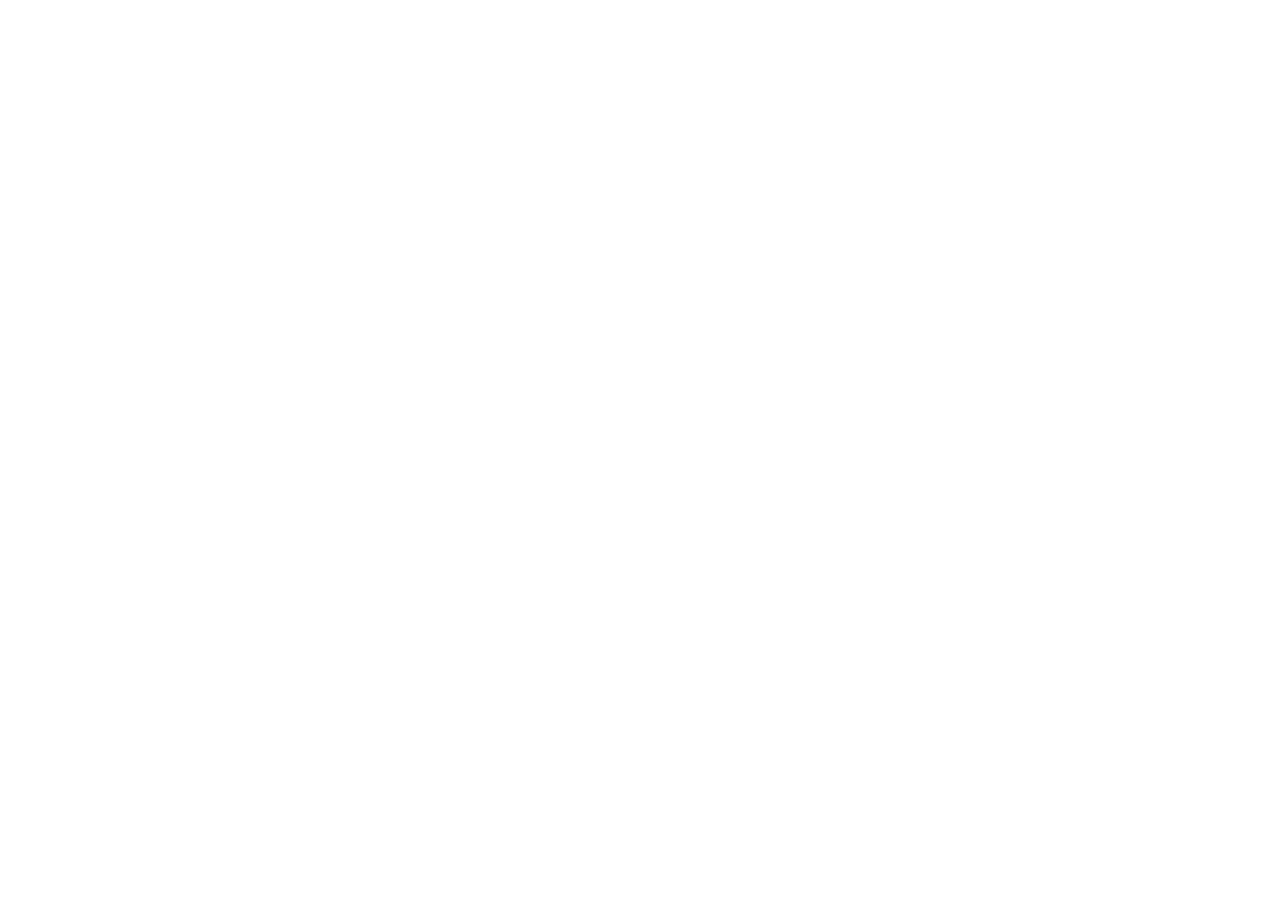
==== login.html @ 1cd81a51 "页面初始化" ====
<!DOCTYPE html>
<html lang="en">
<head>
    <meta charset="UTF-8">
    <meta name="viewport" content="width=device-width, initial-scale=1.0">
    <title>Document</title>
</head>
<body>
    
</body>
</html>
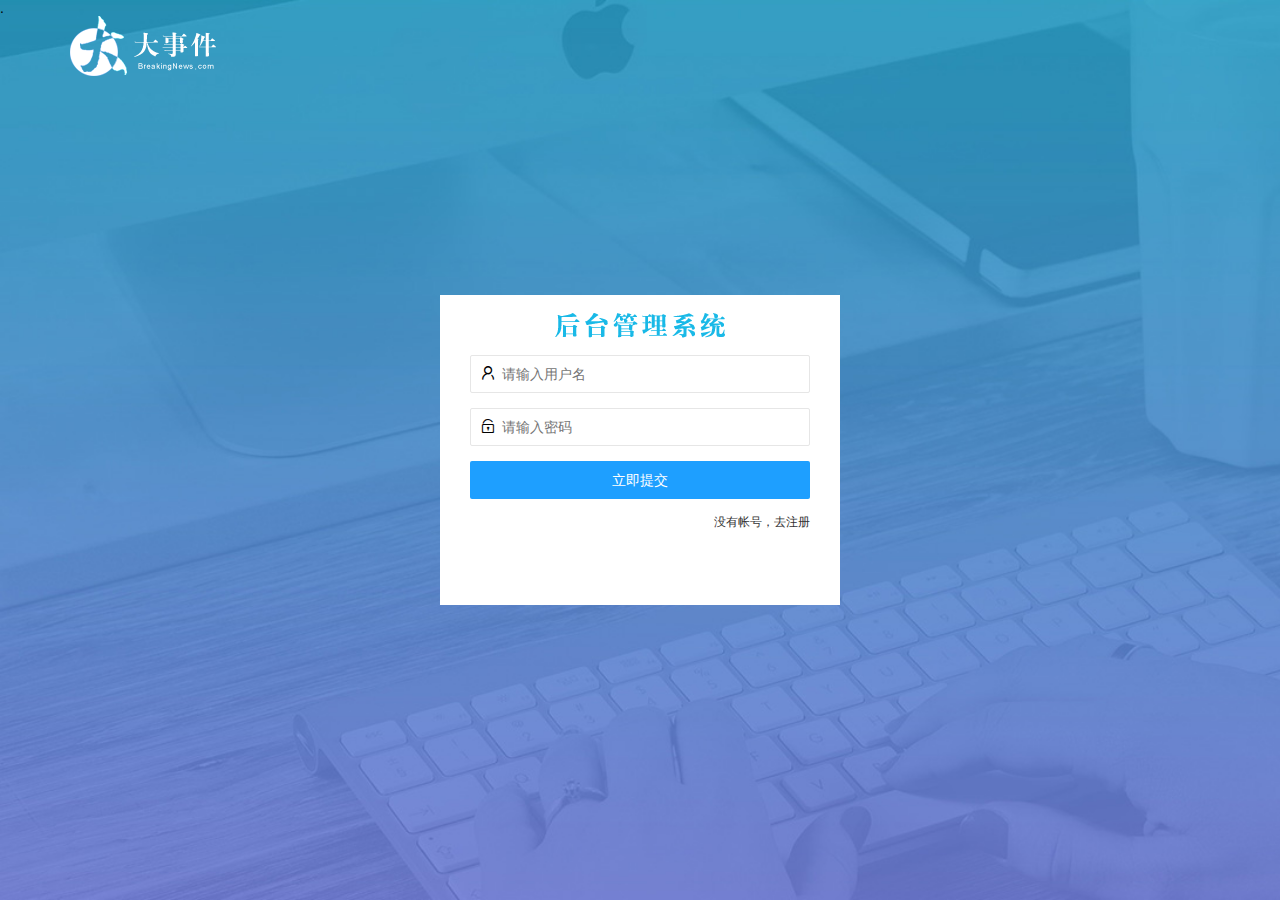
==== commit c7ad21f6: "注册登录完成" ====
--- a/login.html
+++ b/login.html
@@ -1,11 +1,83 @@
 <!DOCTYPE html>
-<html lang="en">
+<html lang="en">.
+
 <head>
     <meta charset="UTF-8">
     <meta name="viewport" content="width=device-width, initial-scale=1.0">
-    <title>Document</title>
+    <title>大事件登录/注册</title>
+    <link rel="stylesheet" href="./assets/lib/layui/css/layui.css">
+    <link rel="stylesheet" href="./assets/css/login.css">
+    <script src="./assets/js/baseurl.js"></script>
 </head>
+
 <body>
-    
+    <!-- logo -->
+    <div class="layui-main">
+        <img src="./assets/images/logo.png" alt="">
+    </div>
+
+    <!-- 登录注册框 -->
+    <div class="loginandregbox">
+        <div class="title-box"></div>
+        <!-- 登录 -->
+        <div class="loginbox">
+            <form class="layui-form" action="" id="form-login">
+                <!-- 用户名 -->
+                <div class="layui-form-item">
+                    <i class="layui-icon layui-icon-username"></i>
+                    <input type="text" name="username" lay-verify="required" placeholder="请输入用户名"
+                        autocomplete="off" class="layui-input">
+                </div>
+                <!-- 密码 -->
+                <div class="layui-form-item">
+                    <i class="layui-icon layui-icon-password"></i>
+                    <input type="password" name="password" lay-verify="required" placeholder="请输入密码"
+                        autocomplete="off" class="layui-input">
+                </div>
+                <!-- 提交按钮 -->
+                <div class="layui-form-item">
+                    <button class="layui-btn layui-btn-normal layui-btn-fluid" lay-submit >立即提交</button>                    
+                </div>
+                <div class="layui-form-item links">
+                    <a href="javascript:;" id="link-reg">没有帐号，去注册</a>
+                </div>
+            </form>            
+        </div>
+
+        <!-- 注册 -->
+        <div class="regbox">
+            <form class="layui-form" action="" id="form-reg">
+                <!-- 用户名 -->
+                <div class="layui-form-item">
+                    <i class="layui-icon layui-icon-username"></i>
+                    <input type="text" name="username" lay-verify="required" placeholder="请输入用户名"
+                        autocomplete="off" class="layui-input">
+                </div>
+                <!-- 密码 -->
+                <div class="layui-form-item">
+                    <i class="layui-icon layui-icon-password"></i>
+                    <input type="password" name="password" lay-verify="pw" placeholder="请输入密码" autocomplete="off" class="layui-input" id="password">
+                </div>
+                <!-- 确认密码 -->
+                <div class="layui-form-item">
+                    <i class="layui-icon layui-icon-password"></i>
+                    <input type="password" name="repassword" lay-verify="rpw" placeholder="请再次输入密码"
+                        autocomplete="off" id="repassword" class="layui-input">
+                </div>
+                <!-- 提交按钮 -->
+                <div class="layui-form-item">
+                    <button class="layui-btn layui-btn-normal layui-btn-fluid" id="reg" lay-submit >立即提交</button>
+                </div>
+                <div class="layui-form-item links">
+                    <a href="javascript:;" id="link-login">已有帐号，去登录</a>
+                </div>
+            </form>            
+        </div>
+    </div>
+
+    <script src="./assets/lib/jquery.js"></script>
+    <script src="./assets/lib/layui/layui.all.js"></script>
+    <script src="./assets/js/login.js"></script>
 </body>
+
 </html>--- a/assets/lib/layui/css/layui.css
+++ b/assets/lib/layui/css/layui.css
@@ -0,0 +1,2 @@
+/** layui-v2.5.5 MIT License By https://www.layui.com */
+ .layui-inline,img{display:inline-block;vertical-align:middle}h1,h2,h3,h4,h5,h6{font-weight:400}.layui-edge,.layui-header,.layui-inline,.layui-main{position:relative}.layui-body,.layui-edge,.layui-elip{overflow:hidden}.layui-btn,.layui-edge,.layui-inline,img{vertical-align:middle}.layui-btn,.layui-disabled,.layui-icon,.layui-unselect{-moz-user-select:none;-webkit-user-select:none;-ms-user-select:none}.layui-elip,.layui-form-checkbox span,.layui-form-pane .layui-form-label{text-overflow:ellipsis;white-space:nowrap}.layui-breadcrumb,.layui-tree-btnGroup{visibility:hidden}blockquote,body,button,dd,div,dl,dt,form,h1,h2,h3,h4,h5,h6,input,li,ol,p,pre,td,textarea,th,ul{margin:0;padding:0;-webkit-tap-highlight-color:rgba(0,0,0,0)}a:active,a:hover{outline:0}img{border:none}li{list-style:none}table{border-collapse:collapse;border-spacing:0}h4,h5,h6{font-size:100%}button,input,optgroup,option,select,textarea{font-family:inherit;font-size:inherit;font-style:inherit;font-weight:inherit;outline:0}pre{white-space:pre-wrap;white-space:-moz-pre-wrap;white-space:-pre-wrap;white-space:-o-pre-wrap;word-wrap:break-word}body{line-height:24px;font:14px Helvetica Neue,Helvetica,PingFang SC,Tahoma,Arial,sans-serif}hr{height:1px;margin:10px 0;border:0;clear:both}a{color:#333;text-decoration:none}a:hover{color:#777}a cite{font-style:normal;*cursor:pointer}.layui-border-box,.layui-border-box *{box-sizing:border-box}.layui-box,.layui-box *{box-sizing:content-box}.layui-clear{clear:both;*zoom:1}.layui-clear:after{content:'\20';clear:both;*zoom:1;display:block;height:0}.layui-inline{*display:inline;*zoom:1}.layui-edge{display:inline-block;width:0;height:0;border-width:6px;border-style:dashed;border-color:transparent}.layui-edge-top{top:-4px;border-bottom-color:#999;border-bottom-style:solid}.layui-edge-right{border-left-color:#999;border-left-style:solid}.layui-edge-bottom{top:2px;border-top-color:#999;border-top-style:solid}.layui-edge-left{border-right-color:#999;border-right-style:solid}.layui-disabled,.layui-disabled:hover{color:#d2d2d2!important;cursor:not-allowed!important}.layui-circle{border-radius:100%}.layui-show{display:block!important}.layui-hide{display:none!important}@font-face{font-family:layui-icon;src:url(../font/iconfont.eot?v=250);src:url(../font/iconfont.eot?v=250#iefix) format('embedded-opentype'),url(../font/iconfont.woff2?v=250) format('woff2'),url(../font/iconfont.woff?v=250) format('woff'),url(../font/iconfont.ttf?v=250) format('truetype'),url(../font/iconfont.svg?v=250#layui-icon) format('svg')}.layui-icon{font-family:layui-icon!important;font-size:16px;font-style:normal;-webkit-font-smoothing:antialiased;-moz-osx-font-smoothing:grayscale}.layui-icon-reply-fill:before{content:"\e611"}.layui-icon-set-fill:before{content:"\e614"}.layui-icon-menu-fill:before{content:"\e60f"}.layui-icon-search:before{content:"\e615"}.layui-icon-share:before{content:"\e641"}.layui-icon-set-sm:before{content:"\e620"}.layui-icon-engine:before{content:"\e628"}.layui-icon-close:before{content:"\1006"}.layui-icon-close-fill:before{content:"\1007"}.layui-icon-chart-screen:before{content:"\e629"}.layui-icon-star:before{content:"\e600"}.layui-icon-circle-dot:before{content:"\e617"}.layui-icon-chat:before{content:"\e606"}.layui-icon-release:before{content:"\e609"}.layui-icon-list:before{content:"\e60a"}.layui-icon-chart:before{content:"\e62c"}.layui-icon-ok-circle:before{content:"\1005"}.layui-icon-layim-theme:before{content:"\e61b"}.layui-icon-table:before{content:"\e62d"}.layui-icon-right:before{content:"\e602"}.layui-icon-left:before{content:"\e603"}.layui-icon-cart-simple:before{content:"\e698"}.layui-icon-face-cry:before{content:"\e69c"}.layui-icon-face-smile:before{content:"\e6af"}.layui-icon-survey:before{content:"\e6b2"}.layui-icon-tree:before{content:"\e62e"}.layui-icon-upload-circle:before{content:"\e62f"}.layui-icon-add-circle:before{content:"\e61f"}.layui-icon-download-circle:before{content:"\e601"}.layui-icon-templeate-1:before{content:"\e630"}.layui-icon-util:before{content:"\e631"}.layui-icon-face-surprised:before{content:"\e664"}.layui-icon-edit:before{content:"\e642"}.layui-icon-speaker:before{content:"\e645"}.layui-icon-down:before{content:"\e61a"}.layui-icon-file:before{content:"\e621"}.layui-icon-layouts:before{content:"\e632"}.layui-icon-rate-half:before{content:"\e6c9"}.layui-icon-add-circle-fine:before{content:"\e608"}.layui-icon-prev-circle:before{content:"\e633"}.layui-icon-read:before{content:"\e705"}.layui-icon-404:before{content:"\e61c"}.layui-icon-carousel:before{content:"\e634"}.layui-icon-help:before{content:"\e607"}.layui-icon-code-circle:before{content:"\e635"}.layui-icon-water:before{content:"\e636"}.layui-icon-username:before{content:"\e66f"}.layui-icon-find-fill:before{content:"\e670"}.layui-icon-about:before{content:"\e60b"}.layui-icon-location:before{content:"\e715"}.layui-icon-up:before{content:"\e619"}.layui-icon-pause:before{content:"\e651"}.layui-icon-date:before{content:"\e637"}.layui-icon-layim-uploadfile:before{content:"\e61d"}.layui-icon-delete:before{content:"\e640"}.layui-icon-play:before{content:"\e652"}.layui-icon-top:before{content:"\e604"}.layui-icon-friends:before{content:"\e612"}.layui-icon-refresh-3:before{content:"\e9aa"}.layui-icon-ok:before{content:"\e605"}.layui-icon-layer:before{content:"\e638"}.layui-icon-face-smile-fine:before{content:"\e60c"}.layui-icon-dollar:before{content:"\e659"}.layui-icon-group:before{content:"\e613"}.layui-icon-layim-download:before{content:"\e61e"}.layui-icon-picture-fine:before{content:"\e60d"}.layui-icon-link:before{content:"\e64c"}.layui-icon-diamond:before{content:"\e735"}.layui-icon-log:before{content:"\e60e"}.layui-icon-rate-solid:before{content:"\e67a"}.layui-icon-fonts-del:before{content:"\e64f"}.layui-icon-unlink:before{content:"\e64d"}.layui-icon-fonts-clear:before{content:"\e639"}.layui-icon-triangle-r:before{content:"\e623"}.layui-icon-circle:before{content:"\e63f"}.layui-icon-radio:before{content:"\e643"}.layui-icon-align-center:before{content:"\e647"}.layui-icon-align-right:before{content:"\e648"}.layui-icon-align-left:before{content:"\e649"}.layui-icon-loading-1:before{content:"\e63e"}.layui-icon-return:before{content:"\e65c"}.layui-icon-fonts-strong:before{content:"\e62b"}.layui-icon-upload:before{content:"\e67c"}.layui-icon-dialogue:before{content:"\e63a"}.layui-icon-video:before{content:"\e6ed"}.layui-icon-headset:before{content:"\e6fc"}.layui-icon-cellphone-fine:before{content:"\e63b"}.layui-icon-add-1:before{content:"\e654"}.layui-icon-face-smile-b:before{content:"\e650"}.layui-icon-fonts-html:before{content:"\e64b"}.layui-icon-form:before{content:"\e63c"}.layui-icon-cart:before{content:"\e657"}.layui-icon-camera-fill:before{content:"\e65d"}.layui-icon-tabs:before{content:"\e62a"}.layui-icon-fonts-code:before{content:"\e64e"}.layui-icon-fire:before{content:"\e756"}.layui-icon-set:before{content:"\e716"}.layui-icon-fonts-u:before{content:"\e646"}.layui-icon-triangle-d:before{content:"\e625"}.layui-icon-tips:before{content:"\e702"}.layui-icon-picture:before{content:"\e64a"}.layui-icon-more-vertical:before{content:"\e671"}.layui-icon-flag:before{content:"\e66c"}.layui-icon-loading:before{content:"\e63d"}.layui-icon-fonts-i:before{content:"\e644"}.layui-icon-refresh-1:before{content:"\e666"}.layui-icon-rmb:before{content:"\e65e"}.layui-icon-home:before{content:"\e68e"}.layui-icon-user:before{content:"\e770"}.layui-icon-notice:before{content:"\e667"}.layui-icon-login-weibo:before{content:"\e675"}.layui-icon-voice:before{content:"\e688"}.layui-icon-upload-drag:before{content:"\e681"}.layui-icon-login-qq:before{content:"\e676"}.layui-icon-snowflake:before{content:"\e6b1"}.layui-icon-file-b:before{content:"\e655"}.layui-icon-template:before{content:"\e663"}.layui-icon-auz:before{content:"\e672"}.layui-icon-console:before{content:"\e665"}.layui-icon-app:before{content:"\e653"}.layui-icon-prev:before{content:"\e65a"}.layui-icon-website:before{content:"\e7ae"}.layui-icon-next:before{content:"\e65b"}.layui-icon-component:before{content:"\e857"}.layui-icon-more:before{content:"\e65f"}.layui-icon-login-wechat:before{content:"\e677"}.layui-icon-shrink-right:before{content:"\e668"}.layui-icon-spread-left:before{content:"\e66b"}.layui-icon-camera:before{content:"\e660"}.layui-icon-note:before{content:"\e66e"}.layui-icon-refresh:before{content:"\e669"}.layui-icon-female:before{content:"\e661"}.layui-icon-male:before{content:"\e662"}.layui-icon-password:before{content:"\e673"}.layui-icon-senior:before{content:"\e674"}.layui-icon-theme:before{content:"\e66a"}.layui-icon-tread:before{content:"\e6c5"}.layui-icon-praise:before{content:"\e6c6"}.layui-icon-star-fill:before{content:"\e658"}.layui-icon-rate:before{content:"\e67b"}.layui-icon-template-1:before{content:"\e656"}.layui-icon-vercode:before{content:"\e679"}.layui-icon-cellphone:before{content:"\e678"}.layui-icon-screen-full:before{content:"\e622"}.layui-icon-screen-restore:before{content:"\e758"}.layui-icon-cols:before{content:"\e610"}.layui-icon-export:before{content:"\e67d"}.layui-icon-print:before{content:"\e66d"}.layui-icon-slider:before{content:"\e714"}.layui-icon-addition:before{content:"\e624"}.layui-icon-subtraction:before{content:"\e67e"}.layui-icon-service:before{content:"\e626"}.layui-icon-transfer:before{content:"\e691"}.layui-main{width:1140px;margin:0 auto}.layui-header{z-index:1000;height:60px}.layui-header a:hover{transition:all .5s;-webkit-transition:all .5s}.layui-side{position:fixed;left:0;top:0;bottom:0;z-index:999;width:200px;overflow-x:hidden}.layui-side-scroll{position:relative;width:220px;height:100%;overflow-x:hidden}.layui-body{position:absolute;left:200px;right:0;top:0;bottom:0;z-index:998;width:auto;overflow-y:auto;box-sizing:border-box}.layui-layout-body{overflow:hidden}.layui-layout-admin .layui-header{background-color:#23262E}.layui-layout-admin .layui-side{top:60px;width:200px;overflow-x:hidden}.layui-layout-admin .layui-body{position:fixed;top:60px;bottom:44px}.layui-layout-admin .layui-main{width:auto;margin:0 15px}.layui-layout-admin .layui-footer{position:fixed;left:200px;right:0;bottom:0;height:44px;line-height:44px;padding:0 15px;background-color:#eee}.layui-layout-admin .layui-logo{position:absolute;left:0;top:0;width:200px;height:100%;line-height:60px;text-align:center;color:#009688;font-size:16px}.layui-layout-admin .layui-header .layui-nav{background:0 0}.layui-layout-left{position:absolute!important;left:200px;top:0}.layui-layout-right{position:absolute!important;right:0;top:0}.layui-container{position:relative;margin:0 auto;padding:0 15px;box-sizing:border-box}.layui-fluid{position:relative;margin:0 auto;padding:0 15px}.layui-row:after,.layui-row:before{content:'';display:block;clear:both}.layui-col-lg1,.layui-col-lg10,.layui-col-lg11,.layui-col-lg12,.layui-col-lg2,.layui-col-lg3,.layui-col-lg4,.layui-col-lg5,.layui-col-lg6,.layui-col-lg7,.layui-col-lg8,.layui-col-lg9,.layui-col-md1,.layui-col-md10,.layui-col-md11,.layui-col-md12,.layui-col-md2,.layui-col-md3,.layui-col-md4,.layui-col-md5,.layui-col-md6,.layui-col-md7,.layui-col-md8,.layui-col-md9,.layui-col-sm1,.layui-col-sm10,.layui-col-sm11,.layui-col-sm12,.layui-col-sm2,.layui-col-sm3,.layui-col-sm4,.layui-col-sm5,.layui-col-sm6,.layui-col-sm7,.layui-col-sm8,.layui-col-sm9,.layui-col-xs1,.layui-col-xs10,.layui-col-xs11,.layui-col-xs12,.layui-col-xs2,.layui-col-xs3,.layui-col-xs4,.layui-col-xs5,.layui-col-xs6,.layui-col-xs7,.layui-col-xs8,.layui-col-xs9{position:relative;display:block;box-sizing:border-box}.layui-col-xs1,.layui-col-xs10,.layui-col-xs11,.layui-col-xs12,.layui-col-xs2,.layui-col-xs3,.layui-col-xs4,.layui-col-xs5,.layui-col-xs6,.layui-col-xs7,.layui-col-xs8,.layui-col-xs9{float:left}.layui-col-xs1{width:8.33333333%}.layui-col-xs2{width:16.66666667%}.layui-col-xs3{width:25%}.layui-col-xs4{width:33.33333333%}.layui-col-xs5{width:41.66666667%}.layui-col-xs6{width:50%}.layui-col-xs7{width:58.33333333%}.layui-col-xs8{width:66.66666667%}.layui-col-xs9{width:75%}.layui-col-xs10{width:83.33333333%}.layui-col-xs11{width:91.66666667%}.layui-col-xs12{width:100%}.layui-col-xs-offset1{margin-left:8.33333333%}.layui-col-xs-offset2{margin-left:16.66666667%}.layui-col-xs-offset3{margin-left:25%}.layui-col-xs-offset4{margin-left:33.33333333%}.layui-col-xs-offset5{margin-left:41.66666667%}.layui-col-xs-offset6{margin-left:50%}.layui-col-xs-offset7{margin-left:58.33333333%}.layui-col-xs-offset8{margin-left:66.66666667%}.layui-col-xs-offset9{margin-left:75%}.layui-col-xs-offset10{margin-left:83.33333333%}.layui-col-xs-offset11{margin-left:91.66666667%}.layui-col-xs-offset12{margin-left:100%}@media screen and (max-width:768px){.layui-hide-xs{display:none!important}.layui-show-xs-block{display:block!important}.layui-show-xs-inline{display:inline!important}.layui-show-xs-inline-block{display:inline-block!important}}@media screen and (min-width:768px){.layui-container{width:750px}.layui-hide-sm{display:none!important}.layui-show-sm-block{display:block!important}.layui-show-sm-inline{display:inline!important}.layui-show-sm-inline-block{display:inline-block!important}.layui-col-sm1,.layui-col-sm10,.layui-col-sm11,.layui-col-sm12,.layui-col-sm2,.layui-col-sm3,.layui-col-sm4,.layui-col-sm5,.layui-col-sm6,.layui-col-sm7,.layui-col-sm8,.layui-col-sm9{float:left}.layui-col-sm1{width:8.33333333%}.layui-col-sm2{width:16.66666667%}.layui-col-sm3{width:25%}.layui-col-sm4{width:33.33333333%}.layui-col-sm5{width:41.66666667%}.layui-col-sm6{width:50%}.layui-col-sm7{width:58.33333333%}.layui-col-sm8{width:66.66666667%}.layui-col-sm9{width:75%}.layui-col-sm10{width:83.33333333%}.layui-col-sm11{width:91.66666667%}.layui-col-sm12{width:100%}.layui-col-sm-offset1{margin-left:8.33333333%}.layui-col-sm-offset2{margin-left:16.66666667%}.layui-col-sm-offset3{margin-left:25%}.layui-col-sm-offset4{margin-left:33.33333333%}.layui-col-sm-offset5{margin-left:41.66666667%}.layui-col-sm-offset6{margin-left:50%}.layui-col-sm-offset7{margin-left:58.33333333%}.layui-col-sm-offset8{margin-left:66.66666667%}.layui-col-sm-offset9{margin-left:75%}.layui-col-sm-offset10{margin-left:83.33333333%}.layui-col-sm-offset11{margin-left:91.66666667%}.layui-col-sm-offset12{margin-left:100%}}@media screen and (min-width:992px){.layui-container{width:970px}.layui-hide-md{display:none!important}.layui-show-md-block{display:block!important}.layui-show-md-inline{display:inline!important}.layui-show-md-inline-block{display:inline-block!important}.layui-col-md1,.layui-col-md10,.layui-col-md11,.layui-col-md12,.layui-col-md2,.layui-col-md3,.layui-col-md4,.layui-col-md5,.layui-col-md6,.layui-col-md7,.layui-col-md8,.layui-col-md9{float:left}.layui-col-md1{width:8.33333333%}.layui-col-md2{width:16.66666667%}.layui-col-md3{width:25%}.layui-col-md4{width:33.33333333%}.layui-col-md5{width:41.66666667%}.layui-col-md6{width:50%}.layui-col-md7{width:58.33333333%}.layui-col-md8{width:66.66666667%}.layui-col-md9{width:75%}.layui-col-md10{width:83.33333333%}.layui-col-md11{width:91.66666667%}.layui-col-md12{width:100%}.layui-col-md-offset1{margin-left:8.33333333%}.layui-col-md-offset2{margin-left:16.66666667%}.layui-col-md-offset3{margin-left:25%}.layui-col-md-offset4{margin-left:33.33333333%}.layui-col-md-offset5{margin-left:41.66666667%}.layui-col-md-offset6{margin-left:50%}.layui-col-md-offset7{margin-left:58.33333333%}.layui-col-md-offset8{margin-left:66.66666667%}.layui-col-md-offset9{margin-left:75%}.layui-col-md-offset10{margin-left:83.33333333%}.layui-col-md-offset11{margin-left:91.66666667%}.layui-col-md-offset12{margin-left:100%}}@media screen and (min-width:1200px){.layui-container{width:1170px}.layui-hide-lg{display:none!important}.layui-show-lg-block{display:block!important}.layui-show-lg-inline{display:inline!important}.layui-show-lg-inline-block{display:inline-block!important}.layui-col-lg1,.layui-col-lg10,.layui-col-lg11,.layui-col-lg12,.layui-col-lg2,.layui-col-lg3,.layui-col-lg4,.layui-col-lg5,.layui-col-lg6,.layui-col-lg7,.layui-col-lg8,.layui-col-lg9{float:left}.layui-col-lg1{width:8.33333333%}.layui-col-lg2{width:16.66666667%}.layui-col-lg3{width:25%}.layui-col-lg4{width:33.33333333%}.layui-col-lg5{width:41.66666667%}.layui-col-lg6{width:50%}.layui-col-lg7{width:58.33333333%}.layui-col-lg8{width:66.66666667%}.layui-col-lg9{width:75%}.layui-col-lg10{width:83.33333333%}.layui-col-lg11{width:91.66666667%}.layui-col-lg12{width:100%}.layui-col-lg-offset1{margin-left:8.33333333%}.layui-col-lg-offset2{margin-left:16.66666667%}.layui-col-lg-offset3{margin-left:25%}.layui-col-lg-offset4{margin-left:33.33333333%}.layui-col-lg-offset5{margin-left:41.66666667%}.layui-col-lg-offset6{margin-left:50%}.layui-col-lg-offset7{margin-left:58.33333333%}.layui-col-lg-offset8{margin-left:66.66666667%}.layui-col-lg-offset9{margin-left:75%}.layui-col-lg-offset10{margin-left:83.33333333%}.layui-col-lg-offset11{margin-left:91.66666667%}.layui-col-lg-offset12{margin-left:100%}}.layui-col-space1{margin:-.5px}.layui-col-space1>*{padding:.5px}.layui-col-space3{margin:-1.5px}.layui-col-space3>*{padding:1.5px}.layui-col-space5{margin:-2.5px}.layui-col-space5>*{padding:2.5px}.layui-col-space8{margin:-3.5px}.layui-col-space8>*{padding:3.5px}.layui-col-space10{margin:-5px}.layui-col-space10>*{padding:5px}.layui-col-space12{margin:-6px}.layui-col-space12>*{padding:6px}.layui-col-space15{margin:-7.5px}.layui-col-space15>*{padding:7.5px}.layui-col-space18{margin:-9px}.layui-col-space18>*{padding:9px}.layui-col-space20{margin:-10px}.layui-col-space20>*{padding:10px}.layui-col-space22{margin:-11px}.layui-col-space22>*{padding:11px}.layui-col-space25{margin:-12.5px}.layui-col-space25>*{padding:12.5px}.layui-col-space30{margin:-15px}.layui-col-space30>*{padding:15px}.layui-btn,.layui-input,.layui-select,.layui-textarea,.layui-upload-button{outline:0;-webkit-appearance:none;transition:all .3s;-webkit-transition:all .3s;box-sizing:border-box}.layui-elem-quote{margin-bottom:10px;padding:15px;line-height:22px;border-left:5px solid #009688;border-radius:0 2px 2px 0;background-color:#f2f2f2}.layui-quote-nm{border-style:solid;border-width:1px 1px 1px 5px;background:0 0}.layui-elem-field{margin-bottom:10px;padding:0;border-width:1px;border-style:solid}.layui-elem-field legend{margin-left:20px;padding:0 10px;font-size:20px;font-weight:300}.layui-field-title{margin:10px 0 20px;border-width:1px 0 0}.layui-field-box{padding:10px 15px}.layui-field-title .layui-field-box{padding:10px 0}.layui-progress{position:relative;height:6px;border-radius:20px;background-color:#e2e2e2}.layui-progress-bar{position:absolute;left:0;top:0;width:0;max-width:100%;height:6px;border-radius:20px;text-align:right;background-color:#5FB878;transition:all .3s;-webkit-transition:all .3s}.layui-progress-big,.layui-progress-big .layui-progress-bar{height:18px;line-height:18px}.layui-progress-text{position:relative;top:-20px;line-height:18px;font-size:12px;color:#666}.layui-progress-big .layui-progress-text{position:static;padding:0 10px;color:#fff}.layui-collapse{border-width:1px;border-style:solid;border-radius:2px}.layui-colla-content,.layui-colla-item{border-top-width:1px;border-top-style:solid}.layui-colla-item:first-child{border-top:none}.layui-colla-title{position:relative;height:42px;line-height:42px;padding:0 15px 0 35px;color:#333;background-color:#f2f2f2;cursor:pointer;font-size:14px;overflow:hidden}.layui-colla-content{display:none;padding:10px 15px;line-height:22px;color:#666}.layui-colla-icon{position:absolute;left:15px;top:0;font-size:14px}.layui-card{margin-bottom:15px;border-radius:2px;background-color:#fff;box-shadow:0 1px 2px 0 rgba(0,0,0,.05)}.layui-card:last-child{margin-bottom:0}.layui-card-header{position:relative;height:42px;line-height:42px;padding:0 15px;border-bottom:1px solid #f6f6f6;color:#333;border-radius:2px 2px 0 0;font-size:14px}.layui-bg-black,.layui-bg-blue,.layui-bg-cyan,.layui-bg-green,.layui-bg-orange,.layui-bg-red{color:#fff!important}.layui-card-body{position:relative;padding:10px 15px;line-height:24px}.layui-card-body[pad15]{padding:15px}.layui-card-body[pad20]{padding:20px}.layui-card-body .layui-table{margin:5px 0}.layui-card .layui-tab{margin:0}.layui-panel-window{position:relative;padding:15px;border-radius:0;border-top:5px solid #E6E6E6;background-color:#fff}.layui-auxiliar-moving{position:fixed;left:0;right:0;top:0;bottom:0;width:100%;height:100%;background:0 0;z-index:9999999999}.layui-form-label,.layui-form-mid,.layui-form-select,.layui-input-block,.layui-input-inline,.layui-textarea{position:relative}.layui-bg-red{background-color:#FF5722!important}.layui-bg-orange{background-color:#FFB800!important}.layui-bg-green{background-color:#009688!important}.layui-bg-cyan{background-color:#2F4056!important}.layui-bg-blue{background-color:#1E9FFF!important}.layui-bg-black{background-color:#393D49!important}.layui-bg-gray{background-color:#eee!important;color:#666!important}.layui-badge-rim,.layui-colla-content,.layui-colla-item,.layui-collapse,.layui-elem-field,.layui-form-pane .layui-form-item[pane],.layui-form-pane .layui-form-label,.layui-input,.layui-layedit,.layui-layedit-tool,.layui-quote-nm,.layui-select,.layui-tab-bar,.layui-tab-card,.layui-tab-title,.layui-tab-title .layui-this:after,.layui-textarea{border-color:#e6e6e6}.layui-timeline-item:before,hr{background-color:#e6e6e6}.layui-text{line-height:22px;font-size:14px;color:#666}.layui-text h1,.layui-text h2,.layui-text h3{font-weight:500;color:#333}.layui-text h1{font-size:30px}.layui-text h2{font-size:24px}.layui-text h3{font-size:18px}.layui-text a:not(.layui-btn){color:#01AAED}.layui-text a:not(.layui-btn):hover{text-decoration:underline}.layui-text ul{padding:5px 0 5px 15px}.layui-text ul li{margin-top:5px;list-style-type:disc}.layui-text em,.layui-word-aux{color:#999!important;padding:0 5px!important}.layui-btn{display:inline-block;height:38px;line-height:38px;padding:0 18px;background-color:#009688;color:#fff;white-space:nowrap;text-align:center;font-size:14px;border:none;border-radius:2px;cursor:pointer}.layui-btn:hover{opacity:.8;filter:alpha(opacity=80);color:#fff}.layui-btn:active{opacity:1;filter:alpha(opacity=100)}.layui-btn+.layui-btn{margin-left:10px}.layui-btn-container{font-size:0}.layui-btn-container .layui-btn{margin-right:10px;margin-bottom:10px}.layui-btn-container .layui-btn+.layui-btn{margin-left:0}.layui-table .layui-btn-container .layui-btn{margin-bottom:9px}.layui-btn-radius{border-radius:100px}.layui-btn .layui-icon{margin-right:3px;font-size:18px;vertical-align:bottom;vertical-align:middle\9}.layui-btn-primary{border:1px solid #C9C9C9;background-color:#fff;color:#555}.layui-btn-primary:hover{border-color:#009688;color:#333}.layui-btn-normal{background-color:#1E9FFF}.layui-btn-warm{background-color:#FFB800}.layui-btn-danger{background-color:#FF5722}.layui-btn-checked{background-color:#5FB878}.layui-btn-disabled,.layui-btn-disabled:active,.layui-btn-disabled:hover{border:1px solid #e6e6e6;background-color:#FBFBFB;color:#C9C9C9;cursor:not-allowed;opacity:1}.layui-btn-lg{height:44px;line-height:44px;padding:0 25px;font-size:16px}.layui-btn-sm{height:30px;line-height:30px;padding:0 10px;font-size:12px}.layui-btn-sm i{font-size:16px!important}.layui-btn-xs{height:22px;line-height:22px;padding:0 5px;font-size:12px}.layui-btn-xs i{font-size:14px!important}.layui-btn-group{display:inline-block;vertical-align:middle;font-size:0}.layui-btn-group .layui-btn{margin-left:0!important;margin-right:0!important;border-left:1px solid rgba(255,255,255,.5);border-radius:0}.layui-btn-group .layui-btn-primary{border-left:none}.layui-btn-group .layui-btn-primary:hover{border-color:#C9C9C9;color:#009688}.layui-btn-group .layui-btn:first-child{border-left:none;border-radius:2px 0 0 2px}.layui-btn-group .layui-btn-primary:first-child{border-left:1px solid #c9c9c9}.layui-btn-group .layui-btn:last-child{border-radius:0 2px 2px 0}.layui-btn-group .layui-btn+.layui-btn{margin-left:0}.layui-btn-group+.layui-btn-group{margin-left:10px}.layui-btn-fluid{width:100%}.layui-input,.layui-select,.layui-textarea{height:38px;line-height:1.3;line-height:38px\9;border-width:1px;border-style:solid;background-color:#fff;border-radius:2px}.layui-input::-webkit-input-placeholder,.layui-select::-webkit-input-placeholder,.layui-textarea::-webkit-input-placeholder{line-height:1.3}.layui-input,.layui-textarea{display:block;width:100%;padding-left:10px}.layui-input:hover,.layui-textarea:hover{border-color:#D2D2D2!important}.layui-input:focus,.layui-textarea:focus{border-color:#C9C9C9!important}.layui-textarea{min-height:100px;height:auto;line-height:20px;padding:6px 10px;resize:vertical}.layui-select{padding:0 10px}.layui-form input[type=checkbox],.layui-form input[type=radio],.layui-form select{display:none}.layui-form [lay-ignore]{display:initial}.layui-form-item{margin-bottom:15px;clear:both;*zoom:1}.layui-form-item:after{content:'\20';clear:both;*zoom:1;display:block;height:0}.layui-form-label{float:left;display:block;padding:9px 15px;width:80px;font-weight:400;line-height:20px;text-align:right}.layui-form-label-col{display:block;float:none;padding:9px 0;line-height:20px;text-align:left}.layui-form-item .layui-inline{margin-bottom:5px;margin-right:10px}.layui-input-block{margin-left:110px;min-height:36px}.layui-input-inline{display:inline-block;vertical-align:middle}.layui-form-item .layui-input-inline{float:left;width:190px;margin-right:10px}.layui-form-text .layui-input-inline{width:auto}.layui-form-mid{float:left;display:block;padding:9px 0!important;line-height:20px;margin-right:10px}.layui-form-danger+.layui-form-select .layui-input,.layui-form-danger:focus{border-color:#FF5722!important}.layui-form-select .layui-input{padding-right:30px;cursor:pointer}.layui-form-select .layui-edge{position:absolute;right:10px;top:50%;margin-top:-3px;cursor:pointer;border-width:6px;border-top-color:#c2c2c2;border-top-style:solid;transition:all .3s;-webkit-transition:all .3s}.layui-form-select dl{display:none;position:absolute;left:0;top:42px;padding:5px 0;z-index:899;min-width:100%;border:1px solid #d2d2d2;max-height:300px;overflow-y:auto;background-color:#fff;border-radius:2px;box-shadow:0 2px 4px rgba(0,0,0,.12);box-sizing:border-box}.layui-form-select dl dd,.layui-form-select dl dt{padding:0 10px;line-height:36px;white-space:nowrap;overflow:hidden;text-overflow:ellipsis}.layui-form-select dl dt{font-size:12px;color:#999}.layui-form-select dl dd{cursor:pointer}.layui-form-select dl dd:hover{background-color:#f2f2f2;-webkit-transition:.5s all;transition:.5s all}.layui-form-select .layui-select-group dd{padding-left:20px}.layui-form-select dl dd.layui-select-tips{padding-left:10px!important;color:#999}.layui-form-select dl dd.layui-this{background-color:#5FB878;color:#fff}.layui-form-checkbox,.layui-form-select dl dd.layui-disabled{background-color:#fff}.layui-form-selected dl{display:block}.layui-form-checkbox,.layui-form-checkbox *,.layui-form-switch{display:inline-block;vertical-align:middle}.layui-form-selected .layui-edge{margin-top:-9px;-webkit-transform:rotate(180deg);transform:rotate(180deg);margin-top:-3px\9}:root .layui-form-selected .layui-edge{margin-top:-9px\0/IE9}.layui-form-selectup dl{top:auto;bottom:42px}.layui-select-none{margin:5px 0;text-align:center;color:#999}.layui-select-disabled .layui-disabled{border-color:#eee!important}.layui-select-disabled .layui-edge{border-top-color:#d2d2d2}.layui-form-checkbox{position:relative;height:30px;line-height:30px;margin-right:10px;padding-right:30px;cursor:pointer;font-size:0;-webkit-transition:.1s linear;transition:.1s linear;box-sizing:border-box}.layui-form-checkbox span{padding:0 10px;height:100%;font-size:14px;border-radius:2px 0 0 2px;background-color:#d2d2d2;color:#fff;overflow:hidden}.layui-form-checkbox:hover span{background-color:#c2c2c2}.layui-form-checkbox i{position:absolute;right:0;top:0;width:30px;height:28px;border:1px solid #d2d2d2;border-left:none;border-radius:0 2px 2px 0;color:#fff;font-size:20px;text-align:center}.layui-form-checkbox:hover i{border-color:#c2c2c2;color:#c2c2c2}.layui-form-checked,.layui-form-checked:hover{border-color:#5FB878}.layui-form-checked span,.layui-form-checked:hover span{background-color:#5FB878}.layui-form-checked i,.layui-form-checked:hover i{color:#5FB878}.layui-form-item .layui-form-checkbox{margin-top:4px}.layui-form-checkbox[lay-skin=primary]{height:auto!important;line-height:normal!important;min-width:18px;min-height:18px;border:none!important;margin-right:0;padding-left:28px;padding-right:0;background:0 0}.layui-form-checkbox[lay-skin=primary] span{padding-left:0;padding-right:15px;line-height:18px;background:0 0;color:#666}.layui-form-checkbox[lay-skin=primary] i{right:auto;left:0;width:16px;height:16px;line-height:16px;border:1px solid #d2d2d2;font-size:12px;border-radius:2px;background-color:#fff;-webkit-transition:.1s linear;transition:.1s linear}.layui-form-checkbox[lay-skin=primary]:hover i{border-color:#5FB878;color:#fff}.layui-form-checked[lay-skin=primary] i{border-color:#5FB878!important;background-color:#5FB878;color:#fff}.layui-checkbox-disbaled[lay-skin=primary] span{background:0 0!important;color:#c2c2c2}.layui-checkbox-disbaled[lay-skin=primary]:hover i{border-color:#d2d2d2}.layui-form-item .layui-form-checkbox[lay-skin=primary]{margin-top:10px}.layui-form-switch{position:relative;height:22px;line-height:22px;min-width:35px;padding:0 5px;margin-top:8px;border:1px solid #d2d2d2;border-radius:20px;cursor:pointer;background-color:#fff;-webkit-transition:.1s linear;transition:.1s linear}.layui-form-switch i{position:absolute;left:5px;top:3px;width:16px;height:16px;border-radius:20px;background-color:#d2d2d2;-webkit-transition:.1s linear;transition:.1s linear}.layui-form-switch em{position:relative;top:0;width:25px;margin-left:21px;padding:0!important;text-align:center!important;color:#999!important;font-style:normal!important;font-size:12px}.layui-form-onswitch{border-color:#5FB878;background-color:#5FB878}.layui-checkbox-disbaled,.layui-checkbox-disbaled i{border-color:#e2e2e2!important}.layui-form-onswitch i{left:100%;margin-left:-21px;background-color:#fff}.layui-form-onswitch em{margin-left:5px;margin-right:21px;color:#fff!important}.layui-checkbox-disbaled span{background-color:#e2e2e2!important}.layui-checkbox-disbaled:hover i{color:#fff!important}[lay-radio]{display:none}.layui-form-radio,.layui-form-radio *{display:inline-block;vertical-align:middle}.layui-form-radio{line-height:28px;margin:6px 10px 0 0;padding-right:10px;cursor:pointer;font-size:0}.layui-form-radio *{font-size:14px}.layui-form-radio>i{margin-right:8px;font-size:22px;color:#c2c2c2}.layui-form-radio>i:hover,.layui-form-radioed>i{color:#5FB878}.layui-radio-disbaled>i{color:#e2e2e2!important}.layui-form-pane .layui-form-label{width:110px;padding:8px 15px;height:38px;line-height:20px;border-width:1px;border-style:solid;border-radius:2px 0 0 2px;text-align:center;background-color:#FBFBFB;overflow:hidden;box-sizing:border-box}.layui-form-pane .layui-input-inline{margin-left:-1px}.layui-form-pane .layui-input-block{margin-left:110px;left:-1px}.layui-form-pane .layui-input{border-radius:0 2px 2px 0}.layui-form-pane .layui-form-text .layui-form-label{float:none;width:100%;border-radius:2px;box-sizing:border-box;text-align:left}.layui-form-pane .layui-form-text .layui-input-inline{display:block;margin:0;top:-1px;clear:both}.layui-form-pane .layui-form-text .layui-input-block{margin:0;left:0;top:-1px}.layui-form-pane .layui-form-text .layui-textarea{min-height:100px;border-radius:0 0 2px 2px}.layui-form-pane .layui-form-checkbox{margin:4px 0 4px 10px}.layui-form-pane .layui-form-radio,.layui-form-pane .layui-form-switch{margin-top:6px;margin-left:10px}.layui-form-pane .layui-form-item[pane]{position:relative;border-width:1px;border-style:solid}.layui-form-pane .layui-form-item[pane] .layui-form-label{position:absolute;left:0;top:0;height:100%;border-width:0 1px 0 0}.layui-form-pane .layui-form-item[pane] .layui-input-inline{margin-left:110px}@media screen and (max-width:450px){.layui-form-item .layui-form-label{text-overflow:ellipsis;overflow:hidden;white-space:nowrap}.layui-form-item .layui-inline{display:block;margin-right:0;margin-bottom:20px;clear:both}.layui-form-item .layui-inline:after{content:'\20';clear:both;display:block;height:0}.layui-form-item .layui-input-inline{display:block;float:none;left:-3px;width:auto;margin:0 0 10px 112px}.layui-form-item .layui-input-inline+.layui-form-mid{margin-left:110px;top:-5px;padding:0}.layui-form-item .layui-form-checkbox{margin-right:5px;margin-bottom:5px}}.layui-layedit{border-width:1px;border-style:solid;border-radius:2px}.layui-layedit-tool{padding:3px 5px;border-bottom-width:1px;border-bottom-style:solid;font-size:0}.layedit-tool-fixed{position:fixed;top:0;border-top:1px solid #e2e2e2}.layui-layedit-tool .layedit-tool-mid,.layui-layedit-tool .layui-icon{display:inline-block;vertical-align:middle;text-align:center;font-size:14px}.layui-layedit-tool .layui-icon{position:relative;width:32px;height:30px;line-height:30px;margin:3px 5px;color:#777;cursor:pointer;border-radius:2px}.layui-layedit-tool .layui-icon:hover{color:#393D49}.layui-layedit-tool .layui-icon:active{color:#000}.layui-layedit-tool .layedit-tool-active{background-color:#e2e2e2;color:#000}.layui-layedit-tool .layui-disabled,.layui-layedit-tool .layui-disabled:hover{color:#d2d2d2;cursor:not-allowed}.layui-layedit-tool .layedit-tool-mid{width:1px;height:18px;margin:0 10px;background-color:#d2d2d2}.layedit-tool-html{width:50px!important;font-size:30px!important}.layedit-tool-b,.layedit-tool-code,.layedit-tool-help{font-size:16px!important}.layedit-tool-d,.layedit-tool-face,.layedit-tool-image,.layedit-tool-unlink{font-size:18px!important}.layedit-tool-image input{position:absolute;font-size:0;left:0;top:0;width:100%;height:100%;opacity:.01;filter:Alpha(opacity=1);cursor:pointer}.layui-layedit-iframe iframe{display:block;width:100%}#LAY_layedit_code{overflow:hidden}.layui-laypage{display:inline-block;*display:inline;*zoom:1;vertical-align:middle;margin:10px 0;font-size:0}.layui-laypage>a:first-child,.layui-laypage>a:first-child em{border-radius:2px 0 0 2px}.layui-laypage>a:last-child,.layui-laypage>a:last-child em{border-radius:0 2px 2px 0}.layui-laypage>:first-child{margin-left:0!important}.layui-laypage>:last-child{margin-right:0!important}.layui-laypage a,.layui-laypage button,.layui-laypage input,.layui-laypage select,.layui-laypage span{border:1px solid #e2e2e2}.layui-laypage a,.layui-laypage span{display:inline-block;*display:inline;*zoom:1;vertical-align:middle;padding:0 15px;height:28px;line-height:28px;margin:0 -1px 5px 0;background-color:#fff;color:#333;font-size:12px}.layui-flow-more a *,.layui-laypage input,.layui-table-view select[lay-ignore]{display:inline-block}.layui-laypage a:hover{color:#009688}.layui-laypage em{font-style:normal}.layui-laypage .layui-laypage-spr{color:#999;font-weight:700}.layui-laypage a{text-decoration:none}.layui-laypage .layui-laypage-curr{position:relative}.layui-laypage .layui-laypage-curr em{position:relative;color:#fff}.layui-laypage .layui-laypage-curr .layui-laypage-em{position:absolute;left:-1px;top:-1px;padding:1px;width:100%;height:100%;background-color:#009688}.layui-laypage-em{border-radius:2px}.layui-laypage-next em,.layui-laypage-prev em{font-family:Sim sun;font-size:16px}.layui-laypage .layui-laypage-count,.layui-laypage .layui-laypage-limits,.layui-laypage .layui-laypage-refresh,.layui-laypage .layui-laypage-skip{margin-left:10px;margin-right:10px;padding:0;border:none}.layui-laypage .layui-laypage-limits,.layui-laypage .layui-laypage-refresh{vertical-align:top}.layui-laypage .layui-laypage-refresh i{font-size:18px;cursor:pointer}.layui-laypage select{height:22px;padding:3px;border-radius:2px;cursor:pointer}.layui-laypage .layui-laypage-skip{height:30px;line-height:30px;color:#999}.layui-laypage button,.layui-laypage input{height:30px;line-height:30px;border-radius:2px;vertical-align:top;background-color:#fff;box-sizing:border-box}.layui-laypage input{width:40px;margin:0 10px;padding:0 3px;text-align:center}.layui-laypage input:focus,.layui-laypage select:focus{border-color:#009688!important}.layui-laypage button{margin-left:10px;padding:0 10px;cursor:pointer}.layui-table,.layui-table-view{margin:10px 0}.layui-flow-more{margin:10px 0;text-align:center;color:#999;font-size:14px}.layui-flow-more a{height:32px;line-height:32px}.layui-flow-more a *{vertical-align:top}.layui-flow-more a cite{padding:0 20px;border-radius:3px;background-color:#eee;color:#333;font-style:normal}.layui-flow-more a cite:hover{opacity:.8}.layui-flow-more a i{font-size:30px;color:#737383}.layui-table{width:100%;background-color:#fff;color:#666}.layui-table tr{transition:all .3s;-webkit-transition:all .3s}.layui-table th{text-align:left;font-weight:400}.layui-table tbody tr:hover,.layui-table thead tr,.layui-table-click,.layui-table-header,.layui-table-hover,.layui-table-mend,.layui-table-patch,.layui-table-tool,.layui-table-total,.layui-table-total tr,.layui-table[lay-even] tr:nth-child(even){background-color:#f2f2f2}.layui-table td,.layui-table th,.layui-table-col-set,.layui-table-fixed-r,.layui-table-grid-down,.layui-table-header,.layui-table-page,.layui-table-tips-main,.layui-table-tool,.layui-table-total,.layui-table-view,.layui-table[lay-skin=line],.layui-table[lay-skin=row]{border-width:1px;border-style:solid;border-color:#e6e6e6}.layui-table td,.layui-table th{position:relative;padding:9px 15px;min-height:20px;line-height:20px;font-size:14px}.layui-table[lay-skin=line] td,.layui-table[lay-skin=line] th{border-width:0 0 1px}.layui-table[lay-skin=row] td,.layui-table[lay-skin=row] th{border-width:0 1px 0 0}.layui-table[lay-skin=nob] td,.layui-table[lay-skin=nob] th{border:none}.layui-table img{max-width:100px}.layui-table[lay-size=lg] td,.layui-table[lay-size=lg] th{padding:15px 30px}.layui-table-view .layui-table[lay-size=lg] .layui-table-cell{height:40px;line-height:40px}.layui-table[lay-size=sm] td,.layui-table[lay-size=sm] th{font-size:12px;padding:5px 10px}.layui-table-view .layui-table[lay-size=sm] .layui-table-cell{height:20px;line-height:20px}.layui-table[lay-data]{display:none}.layui-table-box{position:relative;overflow:hidden}.layui-table-view .layui-table{position:relative;width:auto;margin:0}.layui-table-view .layui-table[lay-skin=line]{border-width:0 1px 0 0}.layui-table-view .layui-table[lay-skin=row]{border-width:0 0 1px}.layui-table-view .layui-table td,.layui-table-view .layui-table th{padding:5px 0;border-top:none;border-left:none}.layui-table-view .layui-table th.layui-unselect .layui-table-cell span{cursor:pointer}.layui-table-view .layui-table td{cursor:default}.layui-table-view .layui-table td[data-edit=text]{cursor:text}.layui-table-view .layui-form-checkbox[lay-skin=primary] i{width:18px;height:18px}.layui-table-view .layui-form-radio{line-height:0;padding:0}.layui-table-view .layui-form-radio>i{margin:0;font-size:20px}.layui-table-init{position:absolute;left:0;top:0;width:100%;height:100%;text-align:center;z-index:110}.layui-table-init .layui-icon{position:absolute;left:50%;top:50%;margin:-15px 0 0 -15px;font-size:30px;color:#c2c2c2}.layui-table-header{border-width:0 0 1px;overflow:hidden}.layui-table-header .layui-table{margin-bottom:-1px}.layui-table-tool .layui-inline[lay-event]{position:relative;width:26px;height:26px;padding:5px;line-height:16px;margin-right:10px;text-align:center;color:#333;border:1px solid #ccc;cursor:pointer;-webkit-transition:.5s all;transition:.5s all}.layui-table-tool .layui-inline[lay-event]:hover{border:1px solid #999}.layui-table-tool-temp{padding-right:120px}.layui-table-tool-self{position:absolute;right:17px;top:10px}.layui-table-tool .layui-table-tool-self .layui-inline[lay-event]{margin:0 0 0 10px}.layui-table-tool-panel{position:absolute;top:29px;left:-1px;padding:5px 0;min-width:150px;min-height:40px;border:1px solid #d2d2d2;text-align:left;overflow-y:auto;background-color:#fff;box-shadow:0 2px 4px rgba(0,0,0,.12)}.layui-table-cell,.layui-table-tool-panel li{overflow:hidden;text-overflow:ellipsis;white-space:nowrap}.layui-table-tool-panel li{padding:0 10px;line-height:30px;-webkit-transition:.5s all;transition:.5s all}.layui-table-tool-panel li .layui-form-checkbox[lay-skin=primary]{width:100%;padding-left:28px}.layui-table-tool-panel li:hover{background-color:#f2f2f2}.layui-table-tool-panel li .layui-form-checkbox[lay-skin=primary] i{position:absolute;left:0;top:0}.layui-table-tool-panel li .layui-form-checkbox[lay-skin=primary] span{padding:0}.layui-table-tool .layui-table-tool-self .layui-table-tool-panel{left:auto;right:-1px}.layui-table-col-set{position:absolute;right:0;top:0;width:20px;height:100%;border-width:0 0 0 1px;background-color:#fff}.layui-table-sort{width:10px;height:20px;margin-left:5px;cursor:pointer!important}.layui-table-sort .layui-edge{position:absolute;left:5px;border-width:5px}.layui-table-sort .layui-table-sort-asc{top:3px;border-top:none;border-bottom-style:solid;border-bottom-color:#b2b2b2}.layui-table-sort .layui-table-sort-asc:hover{border-bottom-color:#666}.layui-table-sort .layui-table-sort-desc{bottom:5px;border-bottom:none;border-top-style:solid;border-top-color:#b2b2b2}.layui-table-sort .layui-table-sort-desc:hover{border-top-color:#666}.layui-table-sort[lay-sort=asc] .layui-table-sort-asc{border-bottom-color:#000}.layui-table-sort[lay-sort=desc] .layui-table-sort-desc{border-top-color:#000}.layui-table-cell{height:28px;line-height:28px;padding:0 15px;position:relative;box-sizing:border-box}.layui-table-cell .layui-form-checkbox[lay-skin=primary]{top:-1px;padding:0}.layui-table-cell .layui-table-link{color:#01AAED}.laytable-cell-checkbox,.laytable-cell-numbers,.laytable-cell-radio,.laytable-cell-space{padding:0;text-align:center}.layui-table-body{position:relative;overflow:auto;margin-right:-1px;margin-bottom:-1px}.layui-table-body .layui-none{line-height:26px;padding:15px;text-align:center;color:#999}.layui-table-fixed{position:absolute;left:0;top:0;z-index:101}.layui-table-fixed .layui-table-body{overflow:hidden}.layui-table-fixed-l{box-shadow:0 -1px 8px rgba(0,0,0,.08)}.layui-table-fixed-r{left:auto;right:-1px;border-width:0 0 0 1px;box-shadow:-1px 0 8px rgba(0,0,0,.08)}.layui-table-fixed-r .layui-table-header{position:relative;overflow:visible}.layui-table-mend{position:absolute;right:-49px;top:0;height:100%;width:50px}.layui-table-tool{position:relative;z-index:890;width:100%;min-height:50px;line-height:30px;padding:10px 15px;border-width:0 0 1px}.layui-table-tool .layui-btn-container{margin-bottom:-10px}.layui-table-page,.layui-table-total{border-width:1px 0 0;margin-bottom:-1px;overflow:hidden}.layui-table-page{position:relative;width:100%;padding:7px 7px 0;height:41px;font-size:12px;white-space:nowrap}.layui-table-page>div{height:26px}.layui-table-page .layui-laypage{margin:0}.layui-table-page .layui-laypage a,.layui-table-page .layui-laypage span{height:26px;line-height:26px;margin-bottom:10px;border:none;background:0 0}.layui-table-page .layui-laypage a,.layui-table-page .layui-laypage span.layui-laypage-curr{padding:0 12px}.layui-table-page .layui-laypage span{margin-left:0;padding:0}.layui-table-page .layui-laypage .layui-laypage-prev{margin-left:-7px!important}.layui-table-page .layui-laypage .layui-laypage-curr .layui-laypage-em{left:0;top:0;padding:0}.layui-table-page .layui-laypage button,.layui-table-page .layui-laypage input{height:26px;line-height:26px}.layui-table-page .layui-laypage input{width:40px}.layui-table-page .layui-laypage button{padding:0 10px}.layui-table-page select{height:18px}.layui-table-patch .layui-table-cell{padding:0;width:30px}.layui-table-edit{position:absolute;left:0;top:0;width:100%;height:100%;padding:0 14px 1px;border-radius:0;box-shadow:1px 1px 20px rgba(0,0,0,.15)}.layui-table-edit:focus{border-color:#5FB878!important}select.layui-table-edit{padding:0 0 0 10px;border-color:#C9C9C9}.layui-table-view .layui-form-checkbox,.layui-table-view .layui-form-radio,.layui-table-view .layui-form-switch{top:0;margin:0;box-sizing:content-box}.layui-table-view .layui-form-checkbox{top:-1px;height:26px;line-height:26px}.layui-table-view .layui-form-checkbox i{height:26px}.layui-table-grid .layui-table-cell{overflow:visible}.layui-table-grid-down{position:absolute;top:0;right:0;width:26px;height:100%;padding:5px 0;border-width:0 0 0 1px;text-align:center;background-color:#fff;color:#999;cursor:pointer}.layui-table-grid-down .layui-icon{position:absolute;top:50%;left:50%;margin:-8px 0 0 -8px}.layui-table-grid-down:hover{background-color:#fbfbfb}body .layui-table-tips .layui-layer-content{background:0 0;padding:0;box-shadow:0 1px 6px rgba(0,0,0,.12)}.layui-table-tips-main{margin:-44px 0 0 -1px;max-height:150px;padding:8px 15px;font-size:14px;overflow-y:scroll;background-color:#fff;color:#666}.layui-table-tips-c{position:absolute;right:-3px;top:-13px;width:20px;height:20px;padding:3px;cursor:pointer;background-color:#666;border-radius:50%;color:#fff}.layui-table-tips-c:hover{background-color:#777}.layui-table-tips-c:before{position:relative;right:-2px}.layui-upload-file{display:none!important;opacity:.01;filter:Alpha(opacity=1)}.layui-upload-drag,.layui-upload-form,.layui-upload-wrap{display:inline-block}.layui-upload-list{margin:10px 0}.layui-upload-choose{padding:0 10px;color:#999}.layui-upload-drag{position:relative;padding:30px;border:1px dashed #e2e2e2;background-color:#fff;text-align:center;cursor:pointer;color:#999}.layui-upload-drag .layui-icon{font-size:50px;color:#009688}.layui-upload-drag[lay-over]{border-color:#009688}.layui-upload-iframe{position:absolute;width:0;height:0;border:0;visibility:hidden}.layui-upload-wrap{position:relative;vertical-align:middle}.layui-upload-wrap .layui-upload-file{display:block!important;position:absolute;left:0;top:0;z-index:10;font-size:100px;width:100%;height:100%;opacity:.01;filter:Alpha(opacity=1);cursor:pointer}.layui-transfer-active,.layui-transfer-box{display:inline-block;vertical-align:middle}.layui-transfer-box,.layui-transfer-header,.layui-transfer-search{border-width:0;border-style:solid;border-color:#e6e6e6}.layui-transfer-box{position:relative;border-width:1px;width:200px;height:360px;border-radius:2px;background-color:#fff}.layui-transfer-box .layui-form-checkbox{width:100%;margin:0!important}.layui-transfer-header{height:38px;line-height:38px;padding:0 10px;border-bottom-width:1px}.layui-transfer-search{position:relative;padding:10px;border-bottom-width:1px}.layui-transfer-search .layui-input{height:32px;padding-left:30px;font-size:12px}.layui-transfer-search .layui-icon-search{position:absolute;left:20px;top:50%;margin-top:-8px;color:#666}.layui-transfer-active{margin:0 15px}.layui-transfer-active .layui-btn{display:block;margin:0;padding:0 15px;background-color:#5FB878;border-color:#5FB878;color:#fff}.layui-transfer-active .layui-btn-disabled{background-color:#FBFBFB;border-color:#e6e6e6;color:#C9C9C9}.layui-transfer-active .layui-btn:first-child{margin-bottom:15px}.layui-transfer-active .layui-btn .layui-icon{margin:0;font-size:14px!important}.layui-transfer-data{padding:5px 0;overflow:auto}.layui-transfer-data li{height:32px;line-height:32px;padding:0 10px}.layui-transfer-data li:hover{background-color:#f2f2f2;transition:.5s all}.layui-transfer-data .layui-none{padding:15px 10px;text-align:center;color:#999}.layui-nav{position:relative;padding:0 20px;background-color:#393D49;color:#fff;border-radius:2px;font-size:0;box-sizing:border-box}.layui-nav *{font-size:14px}.layui-nav .layui-nav-item{position:relative;display:inline-block;*display:inline;*zoom:1;vertical-align:middle;line-height:60px}.layui-nav .layui-nav-item a{display:block;padding:0 20px;color:#fff;color:rgba(255,255,255,.7);transition:all .3s;-webkit-transition:all .3s}.layui-nav .layui-this:after,.layui-nav-bar,.layui-nav-tree .layui-nav-itemed:after{position:absolute;left:0;top:0;width:0;height:5px;background-color:#5FB878;transition:all .2s;-webkit-transition:all .2s}.layui-nav-bar{z-index:1000}.layui-nav .layui-nav-item a:hover,.layui-nav .layui-this a{color:#fff}.layui-nav .layui-this:after{content:'';top:auto;bottom:0;width:100%}.layui-nav-img{width:30px;height:30px;margin-right:10px;border-radius:50%}.layui-nav .layui-nav-more{content:'';width:0;height:0;border-style:solid dashed dashed;border-color:#fff transparent transparent;overflow:hidden;cursor:pointer;transition:all .2s;-webkit-transition:all .2s;position:absolute;top:50%;right:3px;margin-top:-3px;border-width:6px;border-top-color:rgba(255,255,255,.7)}.layui-nav .layui-nav-mored,.layui-nav-itemed>a .layui-nav-more{margin-top:-9px;border-style:dashed dashed solid;border-color:transparent transparent #fff}.layui-nav-child{display:none;position:absolute;left:0;top:65px;min-width:100%;line-height:36px;padding:5px 0;box-shadow:0 2px 4px rgba(0,0,0,.12);border:1px solid #d2d2d2;background-color:#fff;z-index:100;border-radius:2px;white-space:nowrap}.layui-nav .layui-nav-child a{color:#333}.layui-nav .layui-nav-child a:hover{background-color:#f2f2f2;color:#000}.layui-nav-child dd{position:relative}.layui-nav .layui-nav-child dd.layui-this a,.layui-nav-child dd.layui-this{background-color:#5FB878;color:#fff}.layui-nav-child dd.layui-this:after{display:none}.layui-nav-tree{width:200px;padding:0}.layui-nav-tree .layui-nav-item{display:block;width:100%;line-height:45px}.layui-nav-tree .layui-nav-item a{position:relative;height:45px;line-height:45px;text-overflow:ellipsis;overflow:hidden;white-space:nowrap}.layui-nav-tree .layui-nav-item a:hover{background-color:#4E5465}.layui-nav-tree .layui-nav-bar{width:5px;height:0;background-color:#009688}.layui-nav-tree .layui-nav-child dd.layui-this,.layui-nav-tree .layui-nav-child dd.layui-this a,.layui-nav-tree .layui-this,.layui-nav-tree .layui-this>a,.layui-nav-tree .layui-this>a:hover{background-color:#009688;color:#fff}.layui-nav-tree .layui-this:after{display:none}.layui-nav-itemed>a,.layui-nav-tree .layui-nav-title a,.layui-nav-tree .layui-nav-title a:hover{color:#fff!important}.layui-nav-tree .layui-nav-child{position:relative;z-index:0;top:0;border:none;box-shadow:none}.layui-nav-tree .layui-nav-child a{height:40px;line-height:40px;color:#fff;color:rgba(255,255,255,.7)}.layui-nav-tree .layui-nav-child,.layui-nav-tree .layui-nav-child a:hover{background:0 0;color:#fff}.layui-nav-tree .layui-nav-more{right:10px}.layui-nav-itemed>.layui-nav-child{display:block;padding:0;background-color:rgba(0,0,0,.3)!important}.layui-nav-itemed>.layui-nav-child>.layui-this>.layui-nav-child{display:block}.layui-nav-side{position:fixed;top:0;bottom:0;left:0;overflow-x:hidden;z-index:999}.layui-bg-blue .layui-nav-bar,.layui-bg-blue .layui-nav-itemed:after,.layui-bg-blue .layui-this:after{background-color:#93D1FF}.layui-bg-blue .layui-nav-child dd.layui-this{background-color:#1E9FFF}.layui-bg-blue .layui-nav-itemed>a,.layui-nav-tree.layui-bg-blue .layui-nav-title a,.layui-nav-tree.layui-bg-blue .layui-nav-title a:hover{background-color:#007DDB!important}.layui-breadcrumb{font-size:0}.layui-breadcrumb>*{font-size:14px}.layui-breadcrumb a{color:#999!important}.layui-breadcrumb a:hover{color:#5FB878!important}.layui-breadcrumb a cite{color:#666;font-style:normal}.layui-breadcrumb span[lay-separator]{margin:0 10px;color:#999}.layui-tab{margin:10px 0;text-align:left!important}.layui-tab[overflow]>.layui-tab-title{overflow:hidden}.layui-tab-title{position:relative;left:0;height:40px;white-space:nowrap;font-size:0;border-bottom-width:1px;border-bottom-style:solid;transition:all .2s;-webkit-transition:all .2s}.layui-tab-title li{display:inline-block;*display:inline;*zoom:1;vertical-align:middle;font-size:14px;transition:all .2s;-webkit-transition:all .2s;position:relative;line-height:40px;min-width:65px;padding:0 15px;text-align:center;cursor:pointer}.layui-tab-title li a{display:block}.layui-tab-title .layui-this{color:#000}.layui-tab-title .layui-this:after{position:absolute;left:0;top:0;content:'';width:100%;height:41px;border-width:1px;border-style:solid;border-bottom-color:#fff;border-radius:2px 2px 0 0;box-sizing:border-box;pointer-events:none}.layui-tab-bar{position:absolute;right:0;top:0;z-index:10;width:30px;height:39px;line-height:39px;border-width:1px;border-style:solid;border-radius:2px;text-align:center;background-color:#fff;cursor:pointer}.layui-tab-bar .layui-icon{position:relative;display:inline-block;top:3px;transition:all .3s;-webkit-transition:all .3s}.layui-tab-item{display:none}.layui-tab-more{padding-right:30px;height:auto!important;white-space:normal!important}.layui-tab-more li.layui-this:after{border-bottom-color:#e2e2e2;border-radius:2px}.layui-tab-more .layui-tab-bar .layui-icon{top:-2px;top:3px\9;-webkit-transform:rotate(180deg);transform:rotate(180deg)}:root .layui-tab-more .layui-tab-bar .layui-icon{top:-2px\0/IE9}.layui-tab-content{padding:10px}.layui-tab-title li .layui-tab-close{position:relative;display:inline-block;width:18px;height:18px;line-height:20px;margin-left:8px;top:1px;text-align:center;font-size:14px;color:#c2c2c2;transition:all .2s;-webkit-transition:all .2s}.layui-tab-title li .layui-tab-close:hover{border-radius:2px;background-color:#FF5722;color:#fff}.layui-tab-brief>.layui-tab-title .layui-this{color:#009688}.layui-tab-brief>.layui-tab-more li.layui-this:after,.layui-tab-brief>.layui-tab-title .layui-this:after{border:none;border-radius:0;border-bottom:2px solid #5FB878}.layui-tab-brief[overflow]>.layui-tab-title .layui-this:after{top:-1px}.layui-tab-card{border-width:1px;border-style:solid;border-radius:2px;box-shadow:0 2px 5px 0 rgba(0,0,0,.1)}.layui-tab-card>.layui-tab-title{background-color:#f2f2f2}.layui-tab-card>.layui-tab-title li{margin-right:-1px;margin-left:-1px}.layui-tab-card>.layui-tab-title .layui-this{background-color:#fff}.layui-tab-card>.layui-tab-title .layui-this:after{border-top:none;border-width:1px;border-bottom-color:#fff}.layui-tab-card>.layui-tab-title .layui-tab-bar{height:40px;line-height:40px;border-radius:0;border-top:none;border-right:none}.layui-tab-card>.layui-tab-more .layui-this{background:0 0;color:#5FB878}.layui-tab-card>.layui-tab-more .layui-this:after{border:none}.layui-timeline{padding-left:5px}.layui-timeline-item{position:relative;padding-bottom:20px}.layui-timeline-axis{position:absolute;left:-5px;top:0;z-index:10;width:20px;height:20px;line-height:20px;background-color:#fff;color:#5FB878;border-radius:50%;text-align:center;cursor:pointer}.layui-timeline-axis:hover{color:#FF5722}.layui-timeline-item:before{content:'';position:absolute;left:5px;top:0;z-index:0;width:1px;height:100%}.layui-timeline-item:last-child:before{display:none}.layui-timeline-item:first-child:before{display:block}.layui-timeline-content{padding-left:25px}.layui-timeline-title{position:relative;margin-bottom:10px}.layui-badge,.layui-badge-dot,.layui-badge-rim{position:relative;display:inline-block;padding:0 6px;font-size:12px;text-align:center;background-color:#FF5722;color:#fff;border-radius:2px}.layui-badge{height:18px;line-height:18px}.layui-badge-dot{width:8px;height:8px;padding:0;border-radius:50%}.layui-badge-rim{height:18px;line-height:18px;border-width:1px;border-style:solid;background-color:#fff;color:#666}.layui-btn .layui-badge,.layui-btn .layui-badge-dot{margin-left:5px}.layui-nav .layui-badge,.layui-nav .layui-badge-dot{position:absolute;top:50%;margin:-8px 6px 0}.layui-tab-title .layui-badge,.layui-tab-title .layui-badge-dot{left:5px;top:-2px}.layui-carousel{position:relative;left:0;top:0;background-color:#f8f8f8}.layui-carousel>[carousel-item]{position:relative;width:100%;height:100%;overflow:hidden}.layui-carousel>[carousel-item]:before{position:absolute;content:'\e63d';left:50%;top:50%;width:100px;line-height:20px;margin:-10px 0 0 -50px;text-align:center;color:#c2c2c2;font-family:layui-icon!important;font-size:30px;font-style:normal;-webkit-font-smoothing:antialiased;-moz-osx-font-smoothing:grayscale}.layui-carousel>[carousel-item]>*{display:none;position:absolute;left:0;top:0;width:100%;height:100%;background-color:#f8f8f8;transition-duration:.3s;-webkit-transition-duration:.3s}.layui-carousel-updown>*{-webkit-transition:.3s ease-in-out up;transition:.3s ease-in-out up}.layui-carousel-arrow{display:none\9;opacity:0;position:absolute;left:10px;top:50%;margin-top:-18px;width:36px;height:36px;line-height:36px;text-align:center;font-size:20px;border:0;border-radius:50%;background-color:rgba(0,0,0,.2);color:#fff;-webkit-transition-duration:.3s;transition-duration:.3s;cursor:pointer}.layui-carousel-arrow[lay-type=add]{left:auto!important;right:10px}.layui-carousel:hover .layui-carousel-arrow[lay-type=add],.layui-carousel[lay-arrow=always] .layui-carousel-arrow[lay-type=add]{right:20px}.layui-carousel[lay-arrow=always] .layui-carousel-arrow{opacity:1;left:20px}.layui-carousel[lay-arrow=none] .layui-carousel-arrow{display:none}.layui-carousel-arrow:hover,.layui-carousel-ind ul:hover{background-color:rgba(0,0,0,.35)}.layui-carousel:hover .layui-carousel-arrow{display:block\9;opacity:1;left:20px}.layui-carousel-ind{position:relative;top:-35px;width:100%;line-height:0!important;text-align:center;font-size:0}.layui-carousel[lay-indicator=outside]{margin-bottom:30px}.layui-carousel[lay-indicator=outside] .layui-carousel-ind{top:10px}.layui-carousel[lay-indicator=outside] .layui-carousel-ind ul{background-color:rgba(0,0,0,.5)}.layui-carousel[lay-indicator=none] .layui-carousel-ind{display:none}.layui-carousel-ind ul{display:inline-block;padding:5px;background-color:rgba(0,0,0,.2);border-radius:10px;-webkit-transition-duration:.3s;transition-duration:.3s}.layui-carousel-ind li{display:inline-block;width:10px;height:10px;margin:0 3px;font-size:14px;background-color:#e2e2e2;background-color:rgba(255,255,255,.5);border-radius:50%;cursor:pointer;-webkit-transition-duration:.3s;transition-duration:.3s}.layui-carousel-ind li:hover{background-color:rgba(255,255,255,.7)}.layui-carousel-ind li.layui-this{background-color:#fff}.layui-carousel>[carousel-item]>.layui-carousel-next,.layui-carousel>[carousel-item]>.layui-carousel-prev,.layui-carousel>[carousel-item]>.layui-this{display:block}.layui-carousel>[carousel-item]>.layui-this{left:0}.layui-carousel>[carousel-item]>.layui-carousel-prev{left:-100%}.layui-carousel>[carousel-item]>.layui-carousel-next{left:100%}.layui-carousel>[carousel-item]>.layui-carousel-next.layui-carousel-left,.layui-carousel>[carousel-item]>.layui-carousel-prev.layui-carousel-right{left:0}.layui-carousel>[carousel-item]>.layui-this.layui-carousel-left{left:-100%}.layui-carousel>[carousel-item]>.layui-this.layui-carousel-right{left:100%}.layui-carousel[lay-anim=updown] .layui-carousel-arrow{left:50%!important;top:20px;margin:0 0 0 -18px}.layui-carousel[lay-anim=updown]>[carousel-item]>*,.layui-carousel[lay-anim=fade]>[carousel-item]>*{left:0!important}.layui-carousel[lay-anim=updown] .layui-carousel-arrow[lay-type=add]{top:auto!important;bottom:20px}.layui-carousel[lay-anim=updown] .layui-carousel-ind{position:absolute;top:50%;right:20px;width:auto;height:auto}.layui-carousel[lay-anim=updown] .layui-carousel-ind ul{padding:3px 5px}.layui-carousel[lay-anim=updown] .layui-carousel-ind li{display:block;margin:6px 0}.layui-carousel[lay-anim=updown]>[carousel-item]>.layui-this{top:0}.layui-carousel[lay-anim=updown]>[carousel-item]>.layui-carousel-prev{top:-100%}.layui-carousel[lay-anim=updown]>[carousel-item]>.layui-carousel-next{top:100%}.layui-carousel[lay-anim=updown]>[carousel-item]>.layui-carousel-next.layui-carousel-left,.layui-carousel[lay-anim=updown]>[carousel-item]>.layui-carousel-prev.layui-carousel-right{top:0}.layui-carousel[lay-anim=updown]>[carousel-item]>.layui-this.layui-carousel-left{top:-100%}.layui-carousel[lay-anim=updown]>[carousel-item]>.layui-this.layui-carousel-right{top:100%}.layui-carousel[lay-anim=fade]>[carousel-item]>.layui-carousel-next,.layui-carousel[lay-anim=fade]>[carousel-item]>.layui-carousel-prev{opacity:0}.layui-carousel[lay-anim=fade]>[carousel-item]>.layui-carousel-next.layui-carousel-left,.layui-carousel[lay-anim=fade]>[carousel-item]>.layui-carousel-prev.layui-carousel-right{opacity:1}.layui-carousel[lay-anim=fade]>[carousel-item]>.layui-this.layui-carousel-left,.layui-carousel[lay-anim=fade]>[carousel-item]>.layui-this.layui-carousel-right{opacity:0}.layui-fixbar{position:fixed;right:15px;bottom:15px;z-index:999999}.layui-fixbar li{width:50px;height:50px;line-height:50px;margin-bottom:1px;text-align:center;cursor:pointer;font-size:30px;background-color:#9F9F9F;color:#fff;border-radius:2px;opacity:.95}.layui-fixbar li:hover{opacity:.85}.layui-fixbar li:active{opacity:1}.layui-fixbar .layui-fixbar-top{display:none;font-size:40px}body .layui-util-face{border:none;background:0 0}body .layui-util-face .layui-layer-content{padding:0;background-color:#fff;color:#666;box-shadow:none}.layui-util-face .layui-layer-TipsG{display:none}.layui-util-face ul{position:relative;width:372px;padding:10px;border:1px solid #D9D9D9;background-color:#fff;box-shadow:0 0 20px rgba(0,0,0,.2)}.layui-util-face ul li{cursor:pointer;float:left;border:1px solid #e8e8e8;height:22px;width:26px;overflow:hidden;margin:-1px 0 0 -1px;padding:4px 2px;text-align:center}.layui-util-face ul li:hover{position:relative;z-index:2;border:1px solid #eb7350;background:#fff9ec}.layui-code{position:relative;margin:10px 0;padding:15px;line-height:20px;border:1px solid #ddd;border-left-width:6px;background-color:#F2F2F2;color:#333;font-family:Courier New;font-size:12px}.layui-rate,.layui-rate *{display:inline-block;vertical-align:middle}.layui-rate{padding:10px 5px 10px 0;font-size:0}.layui-rate li i.layui-icon{font-size:20px;color:#FFB800;margin-right:5px;transition:all .3s;-webkit-transition:all .3s}.layui-rate li i:hover{cursor:pointer;transform:scale(1.12);-webkit-transform:scale(1.12)}.layui-rate[readonly] li i:hover{cursor:default;transform:scale(1)}.layui-colorpicker{width:26px;height:26px;border:1px solid #e6e6e6;padding:5px;border-radius:2px;line-height:24px;display:inline-block;cursor:pointer;transition:all .3s;-webkit-transition:all .3s}.layui-colorpicker:hover{border-color:#d2d2d2}.layui-colorpicker.layui-colorpicker-lg{width:34px;height:34px;line-height:32px}.layui-colorpicker.layui-colorpicker-sm{width:24px;height:24px;line-height:22px}.layui-colorpicker.layui-colorpicker-xs{width:22px;height:22px;line-height:20px}.layui-colorpicker-trigger-bgcolor{display:block;background:url([data-uri]);border-radius:2px}.layui-colorpicker-trigger-span{display:block;height:100%;box-sizing:border-box;border:1px solid rgba(0,0,0,.15);border-radius:2px;text-align:center}.layui-colorpicker-trigger-i{display:inline-block;color:#FFF;font-size:12px}.layui-colorpicker-trigger-i.layui-icon-close{color:#999}.layui-colorpicker-main{position:absolute;z-index:66666666;width:280px;padding:7px;background:#FFF;border:1px solid #d2d2d2;border-radius:2px;box-shadow:0 2px 4px rgba(0,0,0,.12)}.layui-colorpicker-main-wrapper{height:180px;position:relative}.layui-colorpicker-basis{width:260px;height:100%;position:relative}.layui-colorpicker-basis-white{width:100%;height:100%;position:absolute;top:0;left:0;background:linear-gradient(90deg,#FFF,hsla(0,0%,100%,0))}.layui-colorpicker-basis-black{width:100%;height:100%;position:absolute;top:0;left:0;background:linear-gradient(0deg,#000,transparent)}.layui-colorpicker-basis-cursor{width:10px;height:10px;border:1px solid #FFF;border-radius:50%;position:absolute;top:-3px;right:-3px;cursor:pointer}.layui-colorpicker-side{position:absolute;top:0;right:0;width:12px;height:100%;background:linear-gradient(red,#FF0,#0F0,#0FF,#00F,#F0F,red)}.layui-colorpicker-side-slider{width:100%;height:5px;box-shadow:0 0 1px #888;box-sizing:border-box;background:#FFF;border-radius:1px;border:1px solid #f0f0f0;cursor:pointer;position:absolute;left:0}.layui-colorpicker-main-alpha{display:none;height:12px;margin-top:7px;background:url([data-uri])}.layui-colorpicker-alpha-bgcolor{height:100%;position:relative}.layui-colorpicker-alpha-slider{width:5px;height:100%;box-shadow:0 0 1px #888;box-sizing:border-box;background:#FFF;border-radius:1px;border:1px solid #f0f0f0;cursor:pointer;position:absolute;top:0}.layui-colorpicker-main-pre{padding-top:7px;font-size:0}.layui-colorpicker-pre{width:20px;height:20px;border-radius:2px;display:inline-block;margin-left:6px;margin-bottom:7px;cursor:pointer}.layui-colorpicker-pre:nth-child(11n+1){margin-left:0}.layui-colorpicker-pre-isalpha{background:url([data-uri])}.layui-colorpicker-pre.layui-this{box-shadow:0 0 3px 2px rgba(0,0,0,.15)}.layui-colorpicker-pre>div{height:100%;border-radius:2px}.layui-colorpicker-main-input{text-align:right;padding-top:7px}.layui-colorpicker-main-input .layui-btn-container .layui-btn{margin:0 0 0 10px}.layui-colorpicker-main-input div.layui-inline{float:left;margin-right:10px;font-size:14px}.layui-colorpicker-main-input input.layui-input{width:150px;height:30px;color:#666}.layui-slider{height:4px;background:#e2e2e2;border-radius:3px;position:relative;cursor:pointer}.layui-slider-bar{border-radius:3px;position:absolute;height:100%}.layui-slider-step{position:absolute;top:0;width:4px;height:4px;border-radius:50%;background:#FFF;-webkit-transform:translateX(-50%);transform:translateX(-50%)}.layui-slider-wrap{width:36px;height:36px;position:absolute;top:-16px;-webkit-transform:translateX(-50%);transform:translateX(-50%);z-index:10;text-align:center}.layui-slider-wrap-btn{width:12px;height:12px;border-radius:50%;background:#FFF;display:inline-block;vertical-align:middle;cursor:pointer;transition:.3s}.layui-slider-wrap:after{content:"";height:100%;display:inline-block;vertical-align:middle}.layui-slider-wrap-btn.layui-slider-hover,.layui-slider-wrap-btn:hover{transform:scale(1.2)}.layui-slider-wrap-btn.layui-disabled:hover{transform:scale(1)!important}.layui-slider-tips{position:absolute;top:-42px;z-index:66666666;white-space:nowrap;display:none;-webkit-transform:translateX(-50%);transform:translateX(-50%);color:#FFF;background:#000;border-radius:3px;height:25px;line-height:25px;padding:0 10px}.layui-slider-tips:after{content:'';position:absolute;bottom:-12px;left:50%;margin-left:-6px;width:0;height:0;border-width:6px;border-style:solid;border-color:#000 transparent transparent}.layui-slider-input{width:70px;height:32px;border:1px solid #e6e6e6;border-radius:3px;font-size:16px;line-height:32px;position:absolute;right:0;top:-15px}.layui-slider-input-btn{display:none;position:absolute;top:0;right:0;width:20px;height:100%;border-left:1px solid #d2d2d2}.layui-slider-input-btn i{cursor:pointer;position:absolute;right:0;bottom:0;width:20px;height:50%;font-size:12px;line-height:16px;text-align:center;color:#999}.layui-slider-input-btn i:first-child{top:0;border-bottom:1px solid #d2d2d2}.layui-slider-input-txt{height:100%;font-size:14px}.layui-slider-input-txt input{height:100%;border:none}.layui-slider-input-btn i:hover{color:#009688}.layui-slider-vertical{width:4px;margin-left:34px}.layui-slider-vertical .layui-slider-bar{width:4px}.layui-slider-vertical .layui-slider-step{top:auto;left:0;-webkit-transform:translateY(50%);transform:translateY(50%)}.layui-slider-vertical .layui-slider-wrap{top:auto;left:-16px;-webkit-transform:translateY(50%);transform:translateY(50%)}.layui-slider-vertical .layui-slider-tips{top:auto;left:2px}@media \0screen{.layui-slider-wrap-btn{margin-left:-20px}.layui-slider-vertical .layui-slider-wrap-btn{margin-left:0;margin-bottom:-20px}.layui-slider-vertical .layui-slider-tips{margin-left:-8px}.layui-slider>span{margin-left:8px}}.layui-tree{line-height:22px}.layui-tree .layui-form-checkbox{margin:0!important}.layui-tree-set{width:100%;position:relative}.layui-tree-pack{display:none;padding-left:20px;position:relative}.layui-tree-iconClick,.layui-tree-main{display:inline-block;vertical-align:middle}.layui-tree-line .layui-tree-pack{padding-left:27px}.layui-tree-line .layui-tree-set .layui-tree-set:after{content:'';position:absolute;top:14px;left:-9px;width:17px;height:0;border-top:1px dotted #c0c4cc}.layui-tree-entry{position:relative;padding:3px 0;height:20px;white-space:nowrap}.layui-tree-entry:hover{background-color:#eee}.layui-tree-line .layui-tree-entry:hover{background-color:rgba(0,0,0,0)}.layui-tree-line .layui-tree-entry:hover .layui-tree-txt{color:#999;text-decoration:underline;transition:.3s}.layui-tree-main{cursor:pointer;padding-right:10px}.layui-tree-line .layui-tree-set:before{content:'';position:absolute;top:0;left:-9px;width:0;height:100%;border-left:1px dotted #c0c4cc}.layui-tree-line .layui-tree-set.layui-tree-setLineShort:before{height:13px}.layui-tree-line .layui-tree-set.layui-tree-setHide:before{height:0}.layui-tree-iconClick{position:relative;height:20px;line-height:20px;margin:0 10px;color:#c0c4cc}.layui-tree-icon{height:12px;line-height:12px;width:12px;text-align:center;border:1px solid #c0c4cc}.layui-tree-iconClick .layui-icon{font-size:18px}.layui-tree-icon .layui-icon{font-size:12px;color:#666}.layui-tree-iconArrow{padding:0 5px}.layui-tree-iconArrow:after{content:'';position:absolute;left:4px;top:3px;z-index:100;width:0;height:0;border-width:5px;border-style:solid;border-color:transparent transparent transparent #c0c4cc;transition:.5s}.layui-tree-btnGroup,.layui-tree-editInput{position:relative;vertical-align:middle;display:inline-block}.layui-tree-spread>.layui-tree-entry>.layui-tree-iconClick>.layui-tree-iconArrow:after{transform:rotate(90deg) translate(3px,4px)}.layui-tree-txt{display:inline-block;vertical-align:middle;color:#555}.layui-tree-search{margin-bottom:15px;color:#666}.layui-tree-btnGroup .layui-icon{display:inline-block;vertical-align:middle;padding:0 2px;cursor:pointer}.layui-tree-btnGroup .layui-icon:hover{color:#999;transition:.3s}.layui-tree-entry:hover .layui-tree-btnGroup{visibility:visible}.layui-tree-editInput{height:20px;line-height:20px;padding:0 3px;border:none;background-color:rgba(0,0,0,.05)}.layui-tree-emptyText{text-align:center;color:#999}.layui-anim{-webkit-animation-duration:.3s;animation-duration:.3s;-webkit-animation-fill-mode:both;animation-fill-mode:both}.layui-anim.layui-icon{display:inline-block}.layui-anim-loop{-webkit-animation-iteration-count:infinite;animation-iteration-count:infinite}.layui-trans,.layui-trans a{transition:all .3s;-webkit-transition:all .3s}@-webkit-keyframes layui-rotate{from{-webkit-transform:rotate(0)}to{-webkit-transform:rotate(360deg)}}@keyframes layui-rotate{from{transform:rotate(0)}to{transform:rotate(360deg)}}.layui-anim-rotate{-webkit-animation-name:layui-rotate;animation-name:layui-rotate;-webkit-animation-duration:1s;animation-duration:1s;-webkit-animation-timing-function:linear;animation-timing-function:linear}@-webkit-keyframes layui-up{from{-webkit-transform:translate3d(0,100%,0);opacity:.3}to{-webkit-transform:translate3d(0,0,0);opacity:1}}@keyframes layui-up{from{transform:translate3d(0,100%,0);opacity:.3}to{transform:translate3d(0,0,0);opacity:1}}.layui-anim-up{-webkit-animation-name:layui-up;animation-name:layui-up}@-webkit-keyframes layui-upbit{from{-webkit-transform:translate3d(0,30px,0);opacity:.3}to{-webkit-transform:translate3d(0,0,0);opacity:1}}@keyframes layui-upbit{from{transform:translate3d(0,30px,0);opacity:.3}to{transform:translate3d(0,0,0);opacity:1}}.layui-anim-upbit{-webkit-animation-name:layui-upbit;animation-name:layui-upbit}@-webkit-keyframes layui-scale{0%{opacity:.3;-webkit-transform:scale(.5)}100%{opacity:1;-webkit-transform:scale(1)}}@keyframes layui-scale{0%{opacity:.3;-ms-transform:scale(.5);transform:scale(.5)}100%{opacity:1;-ms-transform:scale(1);transform:scale(1)}}.layui-anim-scale{-webkit-animation-name:layui-scale;animation-name:layui-scale}@-webkit-keyframes layui-scale-spring{0%{opacity:.5;-webkit-transform:scale(.5)}80%{opacity:.8;-webkit-transform:scale(1.1)}100%{opacity:1;-webkit-transform:scale(1)}}@keyframes layui-scale-spring{0%{opacity:.5;transform:scale(.5)}80%{opacity:.8;transform:scale(1.1)}100%{opacity:1;transform:scale(1)}}.layui-anim-scaleSpring{-webkit-animation-name:layui-scale-spring;animation-name:layui-scale-spring}@-webkit-keyframes layui-fadein{0%{opacity:0}100%{opacity:1}}@keyframes layui-fadein{0%{opacity:0}100%{opacity:1}}.layui-anim-fadein{-webkit-animation-name:layui-fadein;animation-name:layui-fadein}@-webkit-keyframes layui-fadeout{0%{opacity:1}100%{opacity:0}}@keyframes layui-fadeout{0%{opacity:1}100%{opacity:0}}.layui-anim-fadeout{-webkit-animation-name:layui-fadeout;animation-name:layui-fadeout}--- a/assets/css/login.css
+++ b/assets/css/login.css
@@ -0,0 +1,47 @@
+html,
+body {
+    margin: 0;
+    padding: 0;
+    height: 100%;
+    width: 100%;
+    background:url(../images/login_bg.jpg) no-repeat;
+    background-size: cover;
+}
+
+.loginandregbox {
+    position: absolute;
+    width: 400px;
+    height: 310px;
+    background-color: #fff;
+    left: 50%;
+    top: 50%;
+    transform: translate(-50%,-50%);
+}
+.title-box{
+    height: 60px;
+    background: url(/assets/images/login_title.png) no-repeat center;
+}
+.regbox {
+    display: none;
+}
+.layui-form{
+    padding: 0 30px;
+}
+.links{
+    display: flex;
+    justify-content: flex-end;
+}
+.links a {
+    font-size: 12px;
+}
+.layui-form-item{
+    position: relative;
+}
+.layui-form-item .layui-icon{
+    position: absolute;
+    left: 10px;
+    top: 10px;
+}
+.layui-form-item input {
+    text-indent: 1.5em;
+}